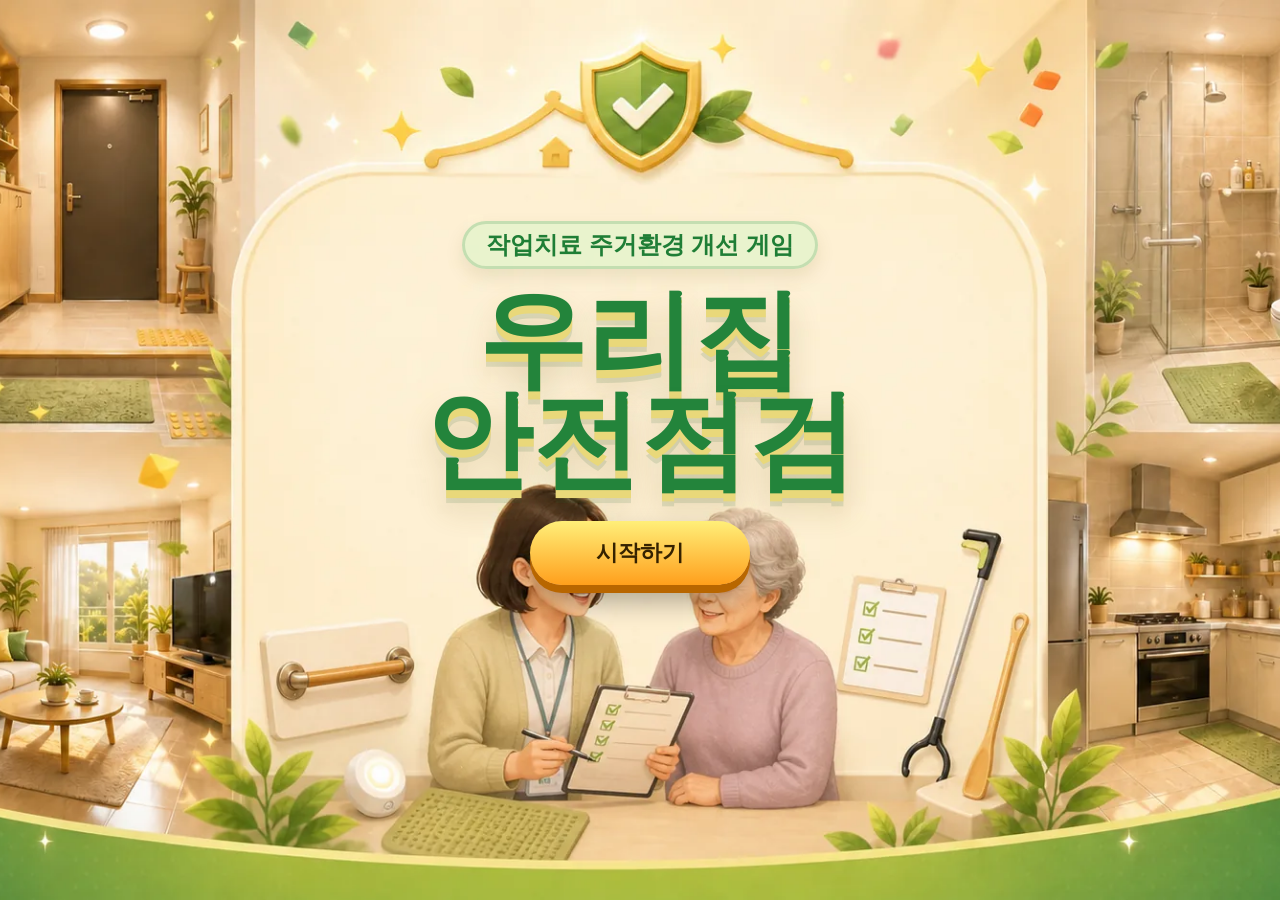
==== index.html @ ca72013c "Add files via upload" ====
<!DOCTYPE html>
<html lang="ko">
<head>
  <meta charset="UTF-8" />
  <meta name="viewport" content="width=device-width, initial-scale=1.0" />
  <meta name="description" content="집 안의 위험요소를 찾아보고 안전한 환경 개선 방법을 배우는 웹 게임입니다." />
  <meta name="theme-color" content="#172033" />
  <title>우리집 안전점검</title>
  <link rel="icon" href="data:image/svg+xml,%3Csvg xmlns='http://www.w3.org/2000/svg' viewBox='0 0 64 64'%3E%3Crect width='64' height='64' rx='12' fill='%232f8741'/%3E%3Cpath d='M18 34l9 9 19-22' fill='none' stroke='white' stroke-width='7' stroke-linecap='round' stroke-linejoin='round'/%3E%3C/svg%3E" />
  <link rel="preload" as="image" href="assets/images/main-start.webp" type="image/webp" />
  <link rel="stylesheet" href="style.css" />
</head>
<body>
  <div id="app"></div>
  <noscript>이 게임을 실행하려면 브라우저에서 JavaScript를 켜주세요.</noscript>
  <script src="app.js" defer></script>
</body>
</html>
---- style.css ----
:root {
  --bg: #111827;
  --panel: #ffffff;
  --text: #172033;
  --blue: #2f6bff;
  --yellow: #ffd84d;
  --orange: #ff9f1c;
  --green: #2ecc71;
  --red: #ff4d4d;
  --shadow: 0 18px 40px rgba(0, 0, 0, 0.28);
  --font-main: "SUIT", "Pretendard Variable", "Pretendard", "Noto Sans KR", "Apple SD Gothic Neo", sans-serif;
}

* {
  box-sizing: border-box;
}

html,
body {
  margin: 0;
  min-height: 100%;
  font-family: var(--font-main);
  background: radial-gradient(circle at top, #263a65 0%, #111827 54%, #070b12 100%);
  color: #fff;
  word-break: keep-all;
  text-rendering: optimizeLegibility;
}

button {
  border: none;
  cursor: pointer;
  font-family: inherit;
}

button:focus-visible {
  outline: 4px solid rgba(255, 216, 77, 0.95);
  outline-offset: 3px;
}

#app {
  min-height: 100vh;
}

.screen {
  min-height: 100vh;
  padding: 24px;
  display: flex;
  flex-direction: column;
  align-items: center;
  justify-content: center;
}

.back-btn {
  position: fixed;
  z-index: 30;
  top: 16px;
  left: 16px;
  display: inline-flex;
  align-items: center;
  gap: 4px;
  min-height: 42px;
  padding: 8px 14px;
  border-radius: 999px;
  background: rgba(255, 255, 255, 0.92);
  color: #172033;
  box-shadow: 0 10px 22px rgba(0, 0, 0, 0.18);
  font-size: 16px;
  font-weight: 1000;
}

.back-btn span {
  font-size: 26px;
  line-height: 0;
}

.main-screen {
  position: relative;
  overflow: hidden;
  text-align: center;
  background: url("assets/images/main-start.png") center/cover no-repeat;
  background-image: image-set(
    url("assets/images/main-start.webp") type("image/webp"),
    url("assets/images/main-start.png") type("image/png")
  );
}

.result-screen {
  background:
    linear-gradient(rgba(8, 12, 25, 0.22), rgba(8, 12, 25, 0.58)),
    image-set(
      url("assets/images/result-bg.webp") type("image/webp"),
      url("assets/images/result-bg.png") type("image/png")
    ),
    radial-gradient(circle at top, #263a65 0%, #111827 54%, #070b12 100%);
  background-position: center, center, center;
  background-size: cover, cover, cover;
  background-repeat: no-repeat, no-repeat, no-repeat;
}

.main-content {
  position: relative;
  z-index: 2;
  display: grid;
  justify-items: center;
  gap: 20px;
  width: min(660px, 58vw);
  margin-top: clamp(-136px, -10.5vh, -82px);
  padding: clamp(18px, 4vw, 34px);
}

.game-kicker {
  display: inline-grid;
  place-items: center;
  min-height: 48px;
  padding: 8px 24px;
  border-radius: 999px;
  background: rgba(230, 244, 204, 0.86);
  color: #1f7e36;
  font-size: clamp(18px, 1.9vw, 27px);
  font-weight: 1000;
  box-shadow:
    inset 0 0 0 3px rgba(31, 126, 54, 0.18),
    0 8px 18px rgba(99, 91, 24, 0.12);
}

.game-title {
  margin: 0 0 8px;
  font-size: clamp(70px, 8.4vw, 132px);
  line-height: 0.94;
  font-weight: 1000;
  letter-spacing: 0;
  color: #23843b;
  text-shadow:
    0 8px 0 #e9d87a,
    0 13px 0 rgba(28, 93, 41, 0.12),
    0 18px 30px rgba(111, 93, 19, 0.24);
}

.main-start-btn {
  min-width: 220px;
  margin-top: 2px;
}

.primary-btn,
.secondary-btn {
  padding: 17px 38px;
  border-radius: 999px;
  font-size: 22px;
  font-weight: 1000;
  transition: transform 0.12s ease, box-shadow 0.12s ease, filter 0.12s ease;
}

.primary-btn {
  background: linear-gradient(180deg, #ffef79 0%, var(--orange) 100%);
  color: #352200;
  box-shadow: 0 8px 0 #b86600, 0 16px 28px rgba(0, 0, 0, 0.32);
}

.secondary-btn {
  background: #eaf0ff;
  color: #1d3d8f;
  box-shadow: 0 6px 0 #a6b9ee, 0 10px 20px rgba(0, 0, 0, 0.18);
}

.primary-btn:active,
.secondary-btn:active {
  transform: translateY(4px);
  box-shadow: 0 4px 0 rgba(0,0,0,0.25), 0 8px 16px rgba(0,0,0,0.18);
}

.panel {
  width: min(860px, 100%);
  background: var(--panel);
  color: var(--text);
  border-radius: 30px;
  padding: clamp(20px, 4vw, 34px);
  box-shadow: var(--shadow);
}

.panel h2,
.after-card h2 {
  margin: 0 0 12px;
  font-size: clamp(28px, 5vw, 42px);
  letter-spacing: 0;
}

.panel p {
  margin: 8px 0;
  font-size: 18px;
  line-height: 1.6;
}

.flow {
  display: grid;
  gap: 14px;
  margin: 28px 0;
}

.ot-lens {
  display: grid;
  grid-template-columns: repeat(3, 1fr);
  gap: 12px;
  margin: 22px 0 10px;
}

.ot-lens-card {
  min-height: 116px;
  display: grid;
  align-content: start;
  gap: 8px;
  padding: 16px;
  border-radius: 18px;
  background: #e9fff0;
  color: #172033;
  box-shadow: inset 0 0 0 2px rgba(46, 204, 113, 0.14);
}

.ot-lens-card strong {
  color: #126a2b;
  font-size: 22px;
  font-weight: 1000;
}

.ot-lens-card span {
  color: #41506a;
  font-size: 15px;
  line-height: 1.45;
  font-weight: 850;
}

.flow-step {
  display: grid;
  grid-template-columns: 54px 1fr;
  align-items: center;
  gap: 14px;
  padding: 18px;
  border-radius: 22px;
  background: linear-gradient(135deg, #f0f5ff, #fff8da);
  color: #1d3d8f;
  font-size: 21px;
  font-weight: 900;
}

.flow-number {
  width: 48px;
  height: 48px;
  display: grid;
  place-items: center;
  border-radius: 16px;
  background: var(--blue);
  color: #fff;
  box-shadow: 0 5px 0 #173b9d;
}

.house-header {
  width: min(1120px, 100%);
  margin-bottom: 22px;
  text-align: center;
}

.house-header h2 {
  margin: 0 0 8px;
  font-size: clamp(28px, 5vw, 46px);
  letter-spacing: 0;
}

.house-header p {
  margin: 0;
  opacity: 0.84;
  font-size: 17px;
}

.card-grid {
  display: grid;
  grid-template-columns: repeat(3, 1fr);
  gap: 18px;
  width: min(1120px, 100%);
}

.house-card {
  min-width: 0;
  background: #ffffff;
  color: var(--text);
  border-radius: 24px;
  overflow: hidden;
  box-shadow: var(--shadow);
  border: 5px solid transparent;
  padding: 0;
  text-align: left;
  transition: transform 0.15s ease, border 0.15s ease;
}

.house-card:hover {
  transform: translateY(-4px);
}

.house-card.selected {
  border-color: var(--yellow);
}

.house-card img {
  width: 100%;
  aspect-ratio: 4 / 3;
  object-fit: cover;
  display: block;
  background: #eaf0ff;
}

.house-card-title {
  padding: 14px 14px 4px;
  font-size: 18px;
  font-weight: 1000;
  text-align: center;
}

.house-card-desc {
  padding: 0 14px 14px;
  color: #5b6475;
  font-size: 14px;
  text-align: center;
}

.house-actions {
  margin-top: 24px;
}

.stage-screen {
  padding: 18px;
  justify-content: flex-start;
}

.stage-header {
  width: min(1220px, 100%);
  display: flex;
  justify-content: space-between;
  align-items: center;
  gap: 12px;
  margin-bottom: 14px;
}

.stage-title {
  font-size: clamp(26px, 5vw, 38px);
  font-weight: 1000;
  letter-spacing: 0;
}

.stage-subtitle {
  margin-top: 4px;
  color: rgba(255, 255, 255, 0.76);
  font-size: 15px;
  font-weight: 800;
}

.stage-progress {
  padding: 9px 16px;
  border-radius: 999px;
  background: rgba(255, 255, 255, 0.13);
  font-weight: 900;
}

.stage-actions {
  display: inline-flex;
  align-items: center;
  gap: 10px;
  flex-wrap: wrap;
  justify-content: flex-end;
}

.quit-btn {
  min-height: 40px;
  padding: 9px 14px;
  border-radius: 999px;
  background: rgba(255, 255, 255, 0.92);
  color: #9c1c1c;
  font-size: 15px;
  font-weight: 1000;
  box-shadow: 0 8px 18px rgba(0, 0, 0, 0.16);
}

.quit-btn:active {
  transform: translateY(2px);
}

.mission-card {
  width: min(1220px, 100%);
  display: grid;
  grid-template-columns: auto 1fr;
  gap: 12px;
  align-items: center;
  margin-bottom: 14px;
  padding: 14px 16px;
  border-radius: 20px;
  background: rgba(255, 248, 218, 0.96);
  color: #3a2a00;
  box-shadow: 0 12px 28px rgba(0, 0, 0, 0.18);
}

.mission-badge {
  min-width: 96px;
  display: grid;
  place-items: center;
  padding: 10px 12px;
  border-radius: 16px;
  background: #23843b;
  color: #fff;
  font-size: 17px;
  font-weight: 1000;
}

.mission-card strong,
.mission-card span {
  display: block;
}

.mission-card strong {
  margin-bottom: 3px;
  font-size: 20px;
  font-weight: 1000;
}

.mission-card span {
  color: #5b4200;
  font-size: 16px;
  line-height: 1.4;
  font-weight: 850;
}

.stage-layout {
  width: min(1220px, 100%);
  display: grid;
  grid-template-columns: minmax(0, 1fr) 320px;
  gap: 18px;
  align-items: start;
}

.image-area {
  position: relative;
  overflow: hidden;
  border-radius: 28px;
  background: #05070d;
  box-shadow: var(--shadow);
}

.stage-image {
  width: 100%;
  display: block;
  user-select: none;
  -webkit-user-drag: none;
}

.hint-card {
  position: absolute;
  top: 14px;
  right: 14px;
  width: min(245px, calc(100% - 28px));
  background: rgba(255, 247, 200, 0.96);
  color: #3a2a00;
  border: 4px solid rgba(255, 216, 77, 0.96);
  border-radius: 20px;
  padding: 14px;
  font-size: 15px;
  line-height: 1.42;
  font-weight: 900;
  box-shadow: 0 10px 22px rgba(0, 0, 0, 0.25);
}

.hint-title {
  display: block;
  margin-bottom: 4px;
  font-size: 18px;
}

.feedback-mark {
  position: absolute;
  z-index: 10;
  font-size: clamp(30px, 5.5vw, 52px);
  font-weight: 1000;
  pointer-events: none;
  transform: translate(-50%, -50%);
  animation: pop 0.75s ease forwards;
  filter: drop-shadow(0 8px 12px rgba(0,0,0,0.35));
}

.feedback-correct {
  color: #55ff78;
}

.feedback-wrong {
  color: #ff4d4d;
}

@keyframes pop {
  0% { transform: translate(-50%, -50%) scale(0.3) rotate(-12deg); opacity: 0; }
  45% { transform: translate(-50%, -50%) scale(1.22) rotate(4deg); opacity: 1; }
  100% { transform: translate(-50%, -50%) scale(1) rotate(0deg); opacity: 0; }
}

.answer-ring {
  position: absolute;
  z-index: 5;
  border: 3px solid #5cff7d;
  border-radius: 999px;
  transform: translate(-50%, -50%);
  pointer-events: none;
  box-shadow: 0 0 0 3px rgba(92, 255, 125, 0.2), 0 0 16px rgba(92, 255, 125, 0.76);
  animation: ringPulse 1.25s ease infinite;
}

@keyframes ringPulse {
  0%, 100% { opacity: 0.85; }
  50% { opacity: 1; transform: translate(-50%, -50%) scale(1.05); }
}

.side-panel {
  background: var(--panel);
  color: var(--text);
  border-radius: 28px;
  padding: 18px;
  box-shadow: var(--shadow);
}

.checklist-title {
  font-size: 22px;
  font-weight: 1000;
  margin-bottom: 14px;
  letter-spacing: 0;
}

.score-row {
  display: flex;
  justify-content: space-between;
  gap: 8px;
  margin: -4px 0 12px;
  color: #41506a;
  font-size: 14px;
  font-weight: 900;
}

.check-item {
  display: grid;
  grid-template-columns: 30px 1fr;
  align-items: start;
  gap: 8px;
  padding: 14px;
  border-radius: 18px;
  background: #edf2ff;
  margin-bottom: 10px;
  font-weight: 850;
  line-height: 1.35;
}

.check-item.done {
  background: #e6ffe9;
  color: #14752b;
}

.message-box {
  min-height: 54px;
  margin-top: 16px;
  padding: 14px;
  border-radius: 18px;
  background: #fff8da;
  color: #664600;
  font-weight: 1000;
  line-height: 1.4;
}

.message-box strong {
  color: #126a2b;
}

.stage-forward-btn {
  width: 100%;
  margin-top: 10px;
  padding: 14px 18px;
  font-size: 19px;
}

.after-card {
  width: min(920px, 100%);
  background: var(--panel);
  color: var(--text);
  border-radius: 30px;
  padding: clamp(18px, 4vw, 28px);
  box-shadow: var(--shadow);
}

.after-top-actions {
  display: flex;
  justify-content: flex-end;
  margin-bottom: 10px;
}

.after-card img {
  width: 100%;
  border-radius: 24px;
  display: block;
  background: #eaf0ff;
}

.after-list {
  margin: 18px 0;
  display: grid;
  gap: 10px;
}

.after-item {
  padding: 14px;
  border-radius: 17px;
  background: #e9fff0;
  color: #126a2b;
  font-weight: 900;
}

.ot-point {
  display: grid;
  gap: 8px;
  margin: 18px 0;
  padding: 18px;
  border-radius: 20px;
  background: #fff8da;
  color: #3a2a00;
  box-shadow: inset 0 0 0 2px rgba(255, 216, 77, 0.42);
}

.ot-point strong {
  color: #126a2b;
  font-size: 21px;
  font-weight: 1000;
}

.ot-point span {
  font-size: 17px;
  line-height: 1.55;
  font-weight: 850;
}

.result-badges {
  display: grid;
  grid-template-columns: repeat(3, 1fr);
  gap: 12px;
  margin: 22px 0;
}

.result-panel {
  width: min(1040px, 100%);
}

.result-ribbon {
  width: fit-content;
  margin: 0 0 12px;
  padding: 9px 16px;
  border-radius: 999px;
  background: #23843b;
  color: #fff;
  font-size: 17px;
  font-weight: 1000;
  box-shadow: 0 7px 0 #146127, 0 14px 24px rgba(0, 0, 0, 0.18);
}

.result-score-board {
  display: grid;
  grid-template-columns: repeat(3, 1fr);
  gap: 14px;
  margin: 24px 0;
}

.score-card {
  position: relative;
  overflow: hidden;
  min-height: 142px;
  display: grid;
  place-items: center;
  align-content: center;
  gap: 6px;
  padding: 18px;
  border-radius: 24px;
  background: linear-gradient(180deg, #fffdf0 0%, #fff1ba 100%);
  color: #3a2a00;
  text-align: center;
  box-shadow: inset 0 0 0 3px rgba(255, 216, 77, 0.45), 0 9px 0 #d59c25, 0 18px 30px rgba(0, 0, 0, 0.16);
}

.score-card::after {
  content: "";
  position: absolute;
  width: 110px;
  height: 110px;
  right: -34px;
  top: -44px;
  border-radius: 50%;
  background: rgba(255, 255, 255, 0.42);
}

.score-icon {
  width: 42px;
  height: 42px;
  display: grid;
  place-items: center;
  border-radius: 16px;
  background: #23843b;
  color: #fff;
  font-size: 24px;
  font-weight: 1000;
}

.score-card strong {
  color: #1f7e36;
  font-size: clamp(36px, 5vw, 52px);
  line-height: 0.95;
  font-weight: 1000;
}

.score-card small {
  color: #6f5207;
  font-size: 16px;
  font-weight: 1000;
}

.result-badge {
  padding: 16px;
  border-radius: 18px;
  background: linear-gradient(135deg, #f0f5ff, #e9fff0);
  text-align: center;
  font-weight: 1000;
  color: #1d3d8f;
}

.ot-summary {
  display: grid;
  grid-template-columns: repeat(3, 1fr);
  gap: 12px;
  margin: 20px 0 24px;
}

.ot-summary div {
  display: grid;
  gap: 8px;
  min-height: 132px;
  padding: 18px;
  border-radius: 18px;
  background: #e9fff0;
  box-shadow: inset 0 0 0 2px rgba(46, 204, 113, 0.14);
}

.ot-summary strong {
  color: #126a2b;
  font-size: 20px;
  font-weight: 1000;
}

.ot-summary span {
  color: #41506a;
  font-size: 15px;
  line-height: 1.45;
  font-weight: 850;
}

.report-card {
  display: grid;
  grid-template-columns: 1fr 1fr;
  gap: 12px;
  margin: 0 0 24px;
}

.report-card div {
  display: grid;
  gap: 8px;
  padding: 18px;
  border-radius: 18px;
  background: #fff8da;
  color: #3a2a00;
  box-shadow: inset 0 0 0 2px rgba(255, 216, 77, 0.42);
}

.report-card strong {
  color: #1d3d8f;
  font-size: 20px;
  font-weight: 1000;
}

.report-card span {
  font-size: 16px;
  line-height: 1.5;
  font-weight: 850;
}

.home-risk-check {
  margin: 24px 0;
  padding: 20px;
  border-radius: 22px;
  background: #f8fbff;
  box-shadow: inset 0 0 0 2px rgba(47, 107, 255, 0.1);
}

.home-risk-head {
  display: grid;
  grid-template-columns: 1fr 112px;
  gap: 14px;
  align-items: center;
  margin-bottom: 16px;
}

.home-risk-head h3 {
  margin: 0 0 6px;
  font-size: clamp(24px, 4vw, 32px);
  letter-spacing: 0;
}

.home-risk-head p {
  margin: 0;
  color: #4d5a70;
  font-size: 16px;
  font-weight: 800;
}

.home-risk-score {
  display: grid;
  place-items: center;
  min-height: 86px;
  border-radius: 20px;
  background: #e9fff0;
  color: #126a2b;
  text-align: center;
  font-size: 28px;
  font-weight: 1000;
  line-height: 1.05;
}

.home-risk-score span {
  font-size: 17px;
}

.home-risk-list {
  display: grid;
  grid-template-columns: repeat(2, 1fr);
  gap: 10px;
  max-height: 360px;
  overflow: auto;
  padding-right: 4px;
}

.home-risk-item {
  display: grid;
  grid-template-columns: 24px 1fr;
  gap: 10px;
  align-items: start;
  min-height: 52px;
  padding: 12px;
  border-radius: 16px;
  background: #ffffff;
  color: #243047;
  font-size: 15px;
  font-weight: 850;
  line-height: 1.35;
  box-shadow: inset 0 0 0 2px rgba(219, 229, 255, 0.9);
}

.home-risk-item input {
  width: 20px;
  height: 20px;
  margin-top: 1px;
  accent-color: var(--orange);
}

.home-risk-item strong {
  color: #1d3d8f;
  margin-right: 4px;
}

.home-risk-result {
  margin-top: 16px;
  padding: 16px;
  border-radius: 18px;
  color: #172033;
  font-size: 17px;
  font-weight: 900;
  line-height: 1.5;
}

.home-risk-result.safe {
  background: #e9fff0;
  color: #126a2b;
}

.home-risk-result.caution {
  background: #fff8da;
  color: #664600;
}

.home-risk-result.danger {
  background: #ffe8e8;
  color: #9c1c1c;
}

.result-actions {
  display: grid;
  grid-template-columns: repeat(3, 1fr);
  gap: 12px;
  margin: 18px 0 22px;
}

.result-link {
  display: grid;
  min-height: 56px;
  place-items: center;
  padding: 12px;
  border-radius: 18px;
  background: #fff8da;
  color: #4f3600;
  text-align: center;
  text-decoration: none;
  font-size: 17px;
  font-weight: 1000;
  box-shadow: inset 0 0 0 2px rgba(255, 216, 77, 0.45);
}

.result-link small {
  display: block;
  margin-top: 4px;
  color: #6f5207;
  font-size: 13px;
  line-height: 1.25;
}

.instagram-link {
  grid-template-columns: 76px 1fr;
  place-items: stretch;
  gap: 12px;
  min-height: 94px;
  padding: 10px;
  text-align: left;
}

.instagram-link img {
  width: 76px;
  height: 74px;
  border-radius: 14px;
  object-fit: cover;
  background: #f0f5ff;
}

.instagram-link span {
  display: grid;
  align-content: center;
}

.ready-box {
  display: grid;
  gap: 10px;
  margin: 24px 0;
  padding: 20px;
  border-radius: 20px;
  background: #f0f5ff;
}

.ready-box strong {
  color: #1d3d8f;
  font-size: 22px;
}

.ready-box span {
  padding: 12px 14px;
  border-radius: 14px;
  background: #fff;
  color: #243047;
  font-size: 17px;
  font-weight: 900;
}

.ready-home-btn {
  display: inline-grid;
  text-decoration: none;
}

.info-page {
  min-height: 100vh;
  padding: 74px 20px 32px;
  display: grid;
  place-items: start center;
  background: radial-gradient(circle at top, #263a65 0%, #111827 54%, #070b12 100%);
}

.info-panel {
  width: min(960px, 100%);
  background: var(--panel);
  color: var(--text);
  border-radius: 28px;
  padding: clamp(22px, 4vw, 38px);
  box-shadow: var(--shadow);
}

.info-kicker {
  width: fit-content;
  margin: 0 0 10px;
  padding: 8px 14px;
  border-radius: 999px;
  background: #e9fff0;
  color: #126a2b;
  font-size: 15px;
  font-weight: 1000;
}

.info-panel h1 {
  margin: 0;
  font-size: clamp(30px, 5vw, 48px);
  line-height: 1.15;
  letter-spacing: 0;
}

.info-lead {
  margin: 14px 0 24px;
  color: #4d5a70;
  font-size: 18px;
  line-height: 1.65;
  font-weight: 750;
}

.survey-form {
  display: grid;
  gap: 18px;
}

.survey-form fieldset {
  display: grid;
  gap: 12px;
  margin: 0;
  padding: 18px;
  border: 0;
  border-radius: 20px;
  background: #f0f5ff;
}

.survey-form legend,
.textarea-label,
.home-check h2 {
  margin-bottom: 8px;
  color: #172033;
  font-size: 20px;
  font-weight: 1000;
}

.survey-form label {
  display: flex;
  align-items: center;
  gap: 10px;
  min-height: 34px;
  color: #243047;
  font-size: 17px;
  font-weight: 850;
}

.survey-form input {
  width: 20px;
  height: 20px;
  accent-color: var(--blue);
}

.survey-form textarea {
  width: 100%;
  resize: vertical;
  border: 3px solid #dbe5ff;
  border-radius: 18px;
  padding: 14px;
  color: #172033;
  font: inherit;
  line-height: 1.5;
}

.form-actions {
  display: flex;
  gap: 12px;
  flex-wrap: wrap;
}

.save-message {
  margin: 18px 0 0;
  color: #126a2b;
  font-size: 17px;
  font-weight: 1000;
  white-space: pre-wrap;
}

.resource-grid {
  display: grid;
  grid-template-columns: repeat(2, 1fr);
  gap: 14px;
}

.resource-card {
  min-height: 160px;
  display: grid;
  align-content: start;
  gap: 10px;
  padding: 20px;
  border-radius: 20px;
  background: #f0f5ff;
  color: #172033;
  text-decoration: none;
  box-shadow: inset 0 0 0 2px rgba(47, 107, 255, 0.12);
}

.resource-card strong {
  color: #1d3d8f;
  font-size: 21px;
  font-weight: 1000;
}

.resource-card span {
  color: #4d5a70;
  font-size: 16px;
  line-height: 1.55;
  font-weight: 800;
}

.home-check {
  margin-top: 24px;
  padding: 20px;
  border-radius: 20px;
  background: #fff8da;
}

.home-check h2 {
  margin: 0 0 12px;
}

.home-check ul {
  margin: 0;
  padding-left: 22px;
  color: #3a2a00;
  font-size: 17px;
  line-height: 1.65;
  font-weight: 850;
}

@media (max-width: 920px) {
  .card-grid {
    grid-template-columns: repeat(2, 1fr);
  }

  .ot-lens,
  .ot-summary {
    grid-template-columns: 1fr;
  }

  .stage-layout {
    grid-template-columns: 1fr;
  }

  .mission-card,
  .report-card {
    grid-template-columns: 1fr;
  }

  .side-panel {
    order: 2;
  }

  .hint-card {
    font-size: 13px;
    width: 190px;
  }

  .main-screen {
    background-position: center;
  }

  .main-content {
    width: min(78vw, 560px);
    margin-top: clamp(-118px, -9.5vh, -68px);
  }
}

@media (max-width: 520px) {
  .screen {
    padding: 62px 14px 16px;
  }

  .card-grid,
  .result-badges,
  .result-actions,
  .resource-grid {
    grid-template-columns: 1fr;
  }

  .primary-btn,
  .secondary-btn {
    width: 100%;
    min-height: 54px;
    padding: 14px 22px;
    font-size: 18px;
  }

  .main-screen {
    background-size: auto 100%;
  }

  .main-content {
    width: min(86vw, 360px);
    padding: 18px 10px;
    margin-top: -88px;
  }

  .game-kicker {
    min-height: 38px;
    padding: 7px 14px;
    font-size: 14px;
  }

  .game-title {
    font-size: clamp(44px, 14vw, 62px);
    text-shadow:
      0 5px 0 #e9d87a,
      0 9px 0 rgba(28, 93, 41, 0.1),
      0 12px 22px rgba(111, 93, 19, 0.2);
  }

  .stage-header {
    flex-direction: column;
    align-items: flex-start;
  }

  .stage-actions {
    width: 100%;
    display: grid;
    grid-template-columns: 1fr 1fr;
  }

  .stage-progress {
    align-self: stretch;
    text-align: center;
  }

  .stage-screen {
    padding: 62px 12px 16px;
  }

  .mission-card {
    padding: 12px;
    gap: 10px;
  }

  .mission-badge {
    min-width: auto;
    width: 100%;
  }

  .mission-card strong {
    font-size: 18px;
  }

  .mission-card span {
    font-size: 14px;
  }

  .image-area {
    border-radius: 18px;
  }

  .side-panel,
  .after-card,
  .panel {
    border-radius: 22px;
  }

  .side-panel {
    padding: 14px;
  }

  .check-item {
    padding: 12px;
    font-size: 15px;
  }

  .message-box {
    font-size: 15px;
  }

  .back-btn {
    top: 12px;
    left: 12px;
    min-height: 38px;
    padding: 7px 12px;
    font-size: 14px;
  }

  .info-page {
    padding: 64px 14px 18px;
  }

  .form-actions {
    display: grid;
  }

  .resource-card {
    min-height: auto;
  }

  .result-panel {
    padding: 18px 14px;
  }

  .result-ribbon {
    font-size: 15px;
    box-shadow: 0 5px 0 #146127, 0 10px 18px rgba(0, 0, 0, 0.16);
  }

  .result-panel h2 {
    font-size: clamp(27px, 8vw, 36px);
  }

  .result-panel p {
    font-size: 16px;
    line-height: 1.5;
  }

  .ot-summary,
  .report-card,
  .home-risk-check,
  .result-score-board {
    margin-top: 16px;
    margin-bottom: 16px;
  }

  .ot-summary div,
  .report-card div,
  .home-risk-check {
    padding: 14px;
  }

  .home-risk-head {
    grid-template-columns: 1fr;
  }

  .home-risk-score {
    min-height: 72px;
  }

  .home-risk-list {
    grid-template-columns: 1fr;
    max-height: 420px;
  }

  .result-score-board {
    grid-template-columns: 1fr;
  }

  .score-card {
    min-height: 104px;
    border-radius: 20px;
    box-shadow: inset 0 0 0 3px rgba(255, 216, 77, 0.45), 0 6px 0 #d59c25, 0 12px 22px rgba(0, 0, 0, 0.14);
  }

  .score-card strong {
    font-size: 38px;
  }

  .instagram-link {
    grid-template-columns: 70px 1fr;
  }

  .instagram-link img {
    width: 70px;
    height: 70px;
  }
}
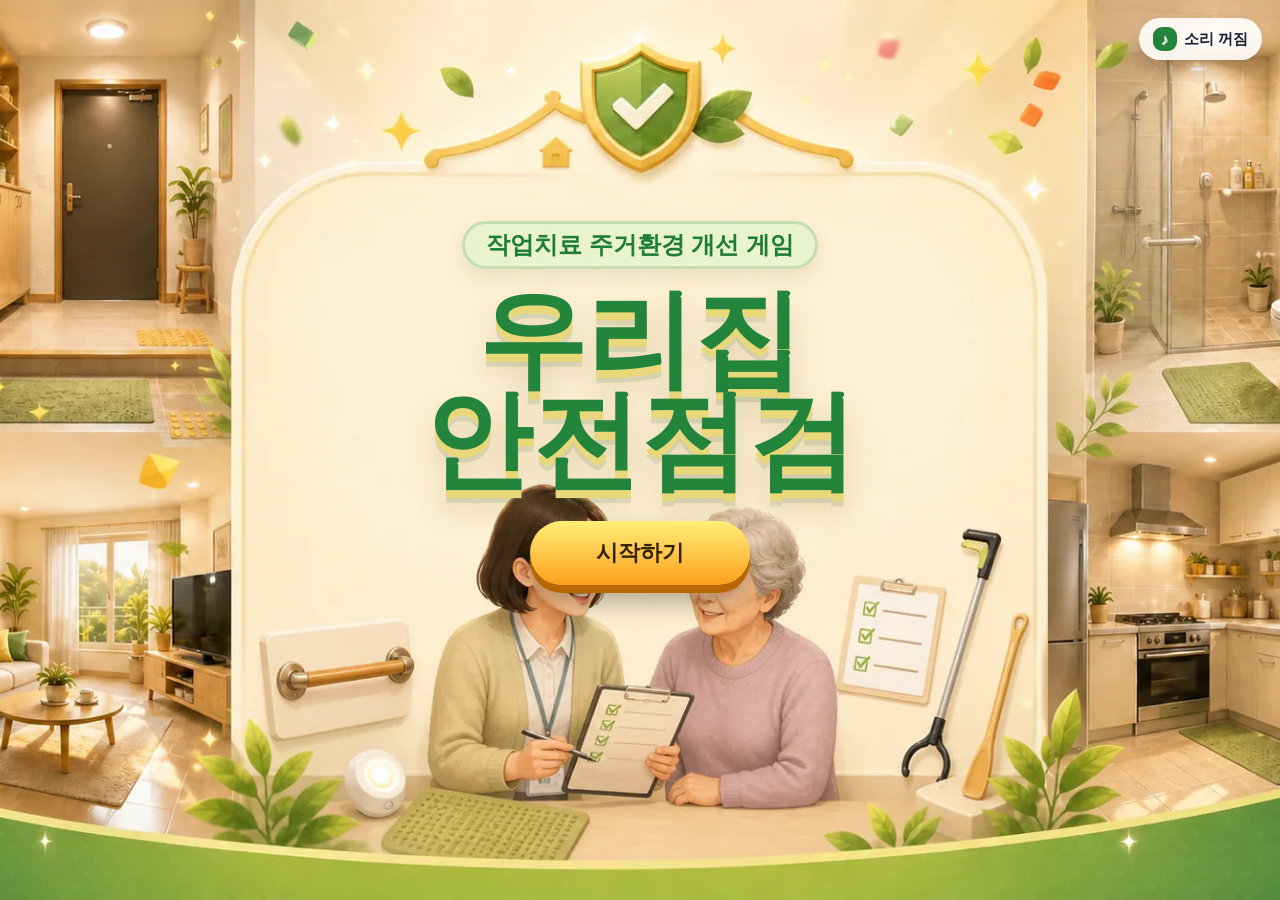
==== commit 83297da2: "Add files via upload" ====
--- a/index.html
+++ b/index.html
@@ -2,12 +2,16 @@
 <html lang="ko">
 <head>
   <meta charset="UTF-8" />
-  <meta name="viewport" content="width=device-width, initial-scale=1.0" />
+  <meta name="viewport" content="width=device-width, initial-scale=1.0, viewport-fit=cover" />
+  <meta name="mobile-web-app-capable" content="yes" />
+  <meta name="apple-mobile-web-app-capable" content="yes" />
+  <meta name="apple-mobile-web-app-status-bar-style" content="black-translucent" />
   <meta name="description" content="집 안의 위험요소를 찾아보고 안전한 환경 개선 방법을 배우는 웹 게임입니다." />
   <meta name="theme-color" content="#172033" />
   <title>우리집 안전점검</title>
   <link rel="icon" href="data:image/svg+xml,%3Csvg xmlns='http://www.w3.org/2000/svg' viewBox='0 0 64 64'%3E%3Crect width='64' height='64' rx='12' fill='%232f8741'/%3E%3Cpath d='M18 34l9 9 19-22' fill='none' stroke='white' stroke-width='7' stroke-linecap='round' stroke-linejoin='round'/%3E%3C/svg%3E" />
-  <link rel="preload" as="image" href="assets/images/main-start.webp" type="image/webp" />
+  <link rel="preload" as="image" href="assets/images/main-start-mobile.webp" type="image/webp" media="(max-width: 560px)" />
+  <link rel="preload" as="image" href="assets/images/main-start.webp" type="image/webp" media="(min-width: 561px)" />
   <link rel="stylesheet" href="style.css" />
 </head>
 <body>
--- a/style.css
+++ b/style.css
@@ -24,6 +24,22 @@
   color: #fff;
   word-break: keep-all;
   text-rendering: optimizeLegibility;
+}
+
+#app {
+  -webkit-tap-highlight-color: transparent;
+  -webkit-touch-callout: none;
+  -webkit-user-select: none;
+  user-select: none;
+}
+
+#app input,
+#app textarea,
+#app select,
+#app [contenteditable="true"] {
+  -webkit-touch-callout: default;
+  -webkit-user-select: text;
+  user-select: text;
 }
 
 button {
@@ -77,20 +93,44 @@
   position: relative;
   overflow: hidden;
   text-align: center;
-  background: url("assets/images/main-start.png") center/cover no-repeat;
-  background-image: image-set(
-    url("assets/images/main-start.webp") type("image/webp"),
-    url("assets/images/main-start.png") type("image/png")
-  );
+  background: url("assets/images/main-start.webp") center/cover no-repeat;
+}
+
+.sound-toggle {
+  position: absolute;
+  z-index: 5;
+  top: 18px;
+  right: 18px;
+  display: inline-flex;
+  align-items: center;
+  gap: 7px;
+  min-height: 42px;
+  padding: 8px 14px;
+  border-radius: 999px;
+  background: rgba(255, 255, 255, 0.88);
+  color: #172033;
+  font-size: 15px;
+  font-weight: 1000;
+  box-shadow: 0 10px 22px rgba(0, 0, 0, 0.18);
+  backdrop-filter: blur(8px);
+}
+
+.sound-toggle span {
+  width: 24px;
+  height: 24px;
+  display: grid;
+  place-items: center;
+  border-radius: 9px;
+  background: #23843b;
+  color: #fff;
+  font-size: 15px;
+  line-height: 1;
 }
 
 .result-screen {
   background:
     linear-gradient(rgba(8, 12, 25, 0.22), rgba(8, 12, 25, 0.58)),
-    image-set(
-      url("assets/images/result-bg.webp") type("image/webp"),
-      url("assets/images/result-bg.png") type("image/png")
-    ),
+    url("assets/images/result-bg.webp"),
     radial-gradient(circle at top, #263a65 0%, #111827 54%, #070b12 100%);
   background-position: center, center, center;
   background-size: cover, cover, cover;
@@ -318,6 +358,48 @@
   color: #5b6475;
   font-size: 14px;
   text-align: center;
+}
+
+.category-grid {
+  width: min(900px, 100%);
+  display: grid;
+  grid-template-columns: repeat(2, minmax(0, 1fr));
+  gap: 18px;
+}
+
+.category-card {
+  min-width: 0;
+  display: grid;
+  gap: 10px;
+  padding: 14px;
+  border: 0;
+  border-radius: 24px;
+  background: #fff;
+  color: var(--text);
+  box-shadow: var(--shadow);
+  text-align: center;
+  cursor: pointer;
+}
+
+.category-card img {
+  width: 100%;
+  aspect-ratio: 4 / 3;
+  display: block;
+  border-radius: 16px;
+  object-fit: cover;
+  background: #eaf0ff;
+}
+
+.category-card span {
+  font-size: 24px;
+  font-weight: 1000;
+}
+
+.category-card small {
+  color: #5b6475;
+  font-size: 15px;
+  font-weight: 800;
+  line-height: 1.35;
 }
 
 .house-actions {
@@ -498,11 +580,11 @@
 .answer-ring {
   position: absolute;
   z-index: 5;
-  border: 3px solid #5cff7d;
+  border: 2px solid #5cff7d;
   border-radius: 999px;
   transform: translate(-50%, -50%);
   pointer-events: none;
-  box-shadow: 0 0 0 3px rgba(92, 255, 125, 0.2), 0 0 16px rgba(92, 255, 125, 0.76);
+  box-shadow: 0 0 0 2px rgba(92, 255, 125, 0.18), 0 0 10px rgba(92, 255, 125, 0.62);
   animation: ringPulse 1.25s ease infinite;
 }
 
@@ -580,44 +662,103 @@
   width: min(920px, 100%);
   background: var(--panel);
   color: var(--text);
-  border-radius: 30px;
-  padding: clamp(18px, 4vw, 28px);
+  border-radius: 24px;
+  padding: clamp(16px, 3vw, 24px);
   box-shadow: var(--shadow);
 }
 
 .after-top-actions {
   display: flex;
-  justify-content: flex-end;
+  justify-content: space-between;
+  align-items: center;
+  gap: 10px;
   margin-bottom: 10px;
 }
 
-.after-card img {
+.after-progress {
+  display: inline-grid;
+  place-items: center;
+  min-height: 38px;
+  padding: 8px 14px;
+  border-radius: 999px;
+  background: #e9fff0;
+  color: #126a2b;
+  font-size: 15px;
+  font-weight: 1000;
+}
+
+.after-heading {
+  display: grid;
+  gap: 3px;
+  margin-bottom: 12px;
+}
+
+.after-heading span {
+  color: #23843b;
+  font-size: 16px;
+  font-weight: 1000;
+}
+
+.after-heading h2 {
+  margin: 0;
+  font-size: clamp(32px, 5vw, 46px);
+  line-height: 1.05;
+}
+
+.after-image {
   width: 100%;
-  border-radius: 24px;
+  border-radius: 18px;
   display: block;
   background: #eaf0ff;
 }
 
+.after-section-title {
+  margin: 16px 0 10px;
+  color: #172033;
+  font-size: 22px;
+  line-height: 1.15;
+}
+
 .after-list {
-  margin: 18px 0;
-  display: grid;
-  gap: 10px;
+  margin: 0;
+  display: grid;
+  grid-template-columns: repeat(3, minmax(0, 1fr));
+  gap: 8px;
 }
 
 .after-item {
-  padding: 14px;
-  border-radius: 17px;
+  display: grid;
+  grid-template-columns: 28px 1fr;
+  gap: 8px;
+  align-items: start;
+  min-height: 116px;
+  padding: 12px;
+  border-radius: 14px;
   background: #e9fff0;
   color: #126a2b;
+  font-size: 14px;
+  line-height: 1.35;
   font-weight: 900;
 }
 
+.after-check {
+  width: 26px;
+  height: 26px;
+  display: grid;
+  place-items: center;
+  border-radius: 9px;
+  background: #23843b;
+  color: #fff;
+  font-size: 17px;
+  line-height: 1;
+}
+
 .ot-point {
   display: grid;
   gap: 8px;
-  margin: 18px 0;
-  padding: 18px;
-  border-radius: 20px;
+  margin: 14px 0 16px;
+  padding: 14px 16px;
+  border-radius: 16px;
   background: #fff8da;
   color: #3a2a00;
   box-shadow: inset 0 0 0 2px rgba(255, 216, 77, 0.42);
@@ -625,13 +766,13 @@
 
 .ot-point strong {
   color: #126a2b;
-  font-size: 21px;
+  font-size: 18px;
   font-weight: 1000;
 }
 
 .ot-point span {
-  font-size: 17px;
-  line-height: 1.55;
+  font-size: 15px;
+  line-height: 1.5;
   font-weight: 850;
 }
 
@@ -895,7 +1036,7 @@
 
 .result-actions {
   display: grid;
-  grid-template-columns: repeat(3, 1fr);
+  grid-template-columns: repeat(4, 1fr);
   gap: 12px;
   margin: 18px 0 22px;
 }
@@ -915,6 +1056,12 @@
   box-shadow: inset 0 0 0 2px rgba(255, 216, 77, 0.45);
 }
 
+.result-checklist-btn {
+  background: #e9fff0;
+  color: #126a2b;
+  box-shadow: inset 0 0 0 2px rgba(46, 204, 113, 0.28);
+}
+
 .result-link small {
   display: block;
   margin-top: 4px;
@@ -943,6 +1090,13 @@
 .instagram-link span {
   display: grid;
   align-content: center;
+}
+
+.checklist-actions {
+  display: grid;
+  grid-template-columns: 1fr 1fr;
+  gap: 12px;
+  margin-top: 18px;
 }
 
 .ready-box {
@@ -1192,69 +1346,137 @@
   }
 
   .main-screen {
-    background-size: auto 100%;
+    justify-content: flex-start;
+    height: 100svh;
+    min-height: 100svh;
+    max-height: 100svh;
+    padding: 0 12px;
+    background-color: #fff2c7;
+    background-position: center top 8px;
+    background-size: min(100vw, 430px) auto;
+  }
+
+  .main-screen::after {
+    content: "";
+    position: absolute;
+    inset: 0;
+    background:
+      linear-gradient(180deg, rgba(255, 246, 206, 0) 0%, rgba(255, 246, 206, 0) 46%, rgba(255, 242, 199, 0.86) 64%, rgba(255, 242, 199, 1) 100%),
+      radial-gradient(circle at 50% 66%, rgba(255, 248, 218, 0.82) 0%, rgba(255, 248, 218, 0.66) 30%, rgba(255, 242, 199, 0) 66%);
+    pointer-events: none;
   }
 
   .main-content {
-    width: min(86vw, 360px);
-    padding: 18px 10px;
-    margin-top: -88px;
+    width: min(88vw, 340px);
+    gap: 8px;
+    margin-top: clamp(42px, 8svh, 78px);
+    padding: 0;
   }
 
   .game-kicker {
-    min-height: 38px;
-    padding: 7px 14px;
-    font-size: 14px;
+    min-height: 28px;
+    padding: 5px 10px;
+    font-size: 12px;
+    background: rgba(230, 244, 204, 0.92);
   }
 
   .game-title {
-    font-size: clamp(44px, 14vw, 62px);
+    margin: 0;
+    font-size: clamp(34px, 10.8vw, 48px);
+    line-height: 0.94;
     text-shadow:
-      0 5px 0 #e9d87a,
-      0 9px 0 rgba(28, 93, 41, 0.1),
-      0 12px 22px rgba(111, 93, 19, 0.2);
+      0 4px 0 #e9d87a,
+      0 8px 0 rgba(28, 93, 41, 0.1),
+      0 10px 18px rgba(111, 93, 19, 0.18);
+  }
+
+  .main-start-btn {
+    min-width: 0;
+    width: min(68vw, 260px);
+    min-height: 46px;
+    margin-top: clamp(270px, 45svh, 360px);
+    padding: 12px 20px;
+    font-size: 17px;
   }
 
   .stage-header {
-    flex-direction: column;
-    align-items: flex-start;
+    display: grid;
+    grid-template-columns: 1fr;
+    gap: 6px;
+    margin-bottom: 6px;
   }
 
   .stage-actions {
     width: 100%;
     display: grid;
     grid-template-columns: 1fr 1fr;
+    gap: 6px;
   }
 
   .stage-progress {
     align-self: stretch;
     text-align: center;
+    padding: 8px 10px;
+    font-size: 13px;
+  }
+
+  .stage-title {
+    font-size: 25px;
+    line-height: 1.05;
+  }
+
+  .stage-subtitle {
+    display: none;
+  }
+
+  .quit-btn {
+    min-height: 34px;
+    padding: 7px 10px;
+    font-size: 13px;
   }
 
   .stage-screen {
-    padding: 62px 12px 16px;
+    min-height: 100svh;
+    padding: 52px 8px 8px;
   }
 
   .mission-card {
-    padding: 12px;
-    gap: 10px;
+    grid-template-columns: auto 1fr;
+    margin-bottom: 8px;
+    padding: 8px 10px;
+    gap: 8px;
+    border-radius: 14px;
   }
 
   .mission-badge {
     min-width: auto;
-    width: 100%;
+    width: auto;
+    padding: 7px 9px;
+    border-radius: 12px;
+    font-size: 13px;
   }
 
   .mission-card strong {
-    font-size: 18px;
+    margin-bottom: 0;
+    font-size: 15px;
   }
 
   .mission-card span {
-    font-size: 14px;
+    display: none;
+  }
+
+  .stage-layout {
+    gap: 8px;
+  }
+
+  .stage-image {
+    max-height: 40svh;
+    object-fit: contain;
+    background: #05070d;
   }
 
   .image-area {
-    border-radius: 18px;
+    border-radius: 14px;
   }
 
   .side-panel,
@@ -1263,17 +1485,125 @@
     border-radius: 22px;
   }
 
+  .after-screen {
+    padding: 52px 10px 10px;
+  }
+
+  .after-card {
+    padding: 12px;
+  }
+
+  .after-top-actions {
+    margin-bottom: 6px;
+  }
+
+  .after-progress {
+    min-height: 32px;
+    padding: 7px 10px;
+    font-size: 12px;
+  }
+
+  .after-heading {
+    margin-bottom: 8px;
+  }
+
+  .after-heading span {
+    font-size: 13px;
+  }
+
+  .after-heading h2 {
+    font-size: 28px;
+  }
+
+  .after-image {
+    border-radius: 14px;
+  }
+
+  .after-section-title {
+    margin: 10px 0 7px;
+    font-size: 17px;
+  }
+
+  .after-list {
+    grid-template-columns: 1fr;
+    gap: 6px;
+  }
+
+  .after-item {
+    grid-template-columns: 24px 1fr;
+    min-height: 0;
+    padding: 8px 10px;
+    font-size: 12.5px;
+  }
+
+  .after-check {
+    width: 22px;
+    height: 22px;
+    border-radius: 8px;
+    font-size: 14px;
+  }
+
+  .ot-point {
+    margin: 8px 0 10px;
+    padding: 10px 12px;
+  }
+
+  .ot-point strong {
+    font-size: 15px;
+  }
+
+  .ot-point span {
+    font-size: 12.5px;
+    line-height: 1.38;
+  }
+
   .side-panel {
-    padding: 14px;
+    padding: 10px;
   }
 
   .check-item {
-    padding: 12px;
+    grid-template-columns: 22px 1fr;
+    gap: 6px;
+    padding: 8px 9px;
+    margin-bottom: 6px;
+    border-radius: 12px;
+    font-size: 13px;
+    line-height: 1.22;
+  }
+
+  .checklist-title {
+    margin-bottom: 8px;
+    font-size: 17px;
+  }
+
+  .score-row {
+    margin: -2px 0 8px;
+    font-size: 12px;
+  }
+
+  .message-box {
+    min-height: 0;
+    margin-top: 8px;
+    padding: 9px 10px;
+    border-radius: 12px;
+    font-size: 12px;
+    line-height: 1.28;
+  }
+
+  .stage-forward-btn {
+    min-height: 42px;
+    margin-top: 6px;
+    padding: 10px 14px;
     font-size: 15px;
   }
 
-  .message-box {
-    font-size: 15px;
+  .feedback-mark {
+    font-size: 30px;
+  }
+
+  .answer-ring {
+    border-width: 2px;
+    box-shadow: 0 0 0 1px rgba(92, 255, 125, 0.15), 0 0 7px rgba(92, 255, 125, 0.55);
   }
 
   .back-btn {
@@ -1364,3 +1694,965 @@
     height: 70px;
   }
 }
+
+@media (max-width: 520px) and (max-height: 740px) {
+  .main-screen {
+    background-size: min(94vw, 390px) auto;
+    background-position: center top 4px;
+  }
+
+  .main-content {
+    margin-top: 32px;
+  }
+
+  .game-title {
+    font-size: clamp(31px, 9.8vw, 42px);
+  }
+
+  .main-start-btn {
+    margin-top: clamp(220px, 39svh, 290px);
+    min-height: 42px;
+    font-size: 16px;
+  }
+}
+
+@media (max-width: 520px) {
+  html,
+  body,
+  #app {
+    min-height: 100svh;
+    overflow-x: hidden;
+  }
+
+  .screen {
+    width: 100%;
+  }
+
+  .main-screen {
+    position: relative;
+    display: block;
+    height: 100svh;
+    min-height: 100svh;
+    max-height: 100svh;
+    overflow: hidden;
+    padding: 0;
+    background-size: 100vw auto;
+    background-position: center top;
+  }
+
+  .main-screen::after {
+    background:
+      linear-gradient(180deg, rgba(255, 246, 206, 0) 0%, rgba(255, 246, 206, 0) 30%, rgba(255, 242, 199, 0.72) 47%, rgba(255, 242, 199, 1) 76%),
+      radial-gradient(circle at 50% 56%, rgba(255, 249, 222, 0.9) 0%, rgba(255, 249, 222, 0.58) 34%, rgba(255, 242, 199, 0) 64%);
+  }
+
+  .main-content {
+    position: absolute;
+    z-index: 1;
+    left: 50%;
+    top: clamp(310px, 48svh, 405px);
+    width: min(86vw, 330px);
+    transform: translateX(-50%);
+    margin: 0;
+    gap: 7px;
+  }
+
+  .game-kicker {
+    width: fit-content;
+    max-width: 100%;
+    margin: 0 auto;
+    min-height: 26px;
+    padding: 5px 10px;
+    font-size: 11px;
+    line-height: 1.2;
+  }
+
+  .game-title {
+    font-size: clamp(34px, 11vw, 46px);
+    line-height: 0.94;
+  }
+
+  .main-start-btn {
+    width: min(72vw, 270px);
+    min-height: 48px;
+    margin: 8px auto 0;
+    padding: 12px 20px;
+    font-size: 18px;
+  }
+
+  .guide-screen {
+    height: 100svh;
+    min-height: 100svh;
+    overflow: hidden;
+    padding: 56px 12px 12px;
+    justify-content: flex-start;
+  }
+
+  .guide-panel {
+    width: 100%;
+    max-height: calc(100svh - 68px);
+    overflow: hidden;
+    padding: 14px 12px;
+    border-radius: 22px;
+  }
+
+  .guide-panel h2 {
+    margin-bottom: 6px;
+    font-size: 28px;
+    line-height: 1.1;
+  }
+
+  .guide-panel > p {
+    margin-bottom: 8px;
+    font-size: 13px;
+    line-height: 1.42;
+  }
+
+  .guide-panel .ot-lens {
+    grid-template-columns: repeat(3, minmax(0, 1fr));
+    gap: 6px;
+    margin: 8px 0 10px;
+  }
+
+  .guide-panel .ot-lens-card {
+    min-height: 74px;
+    padding: 8px 6px;
+    border-radius: 14px;
+  }
+
+  .guide-panel .ot-lens-card strong {
+    margin-bottom: 3px;
+    font-size: 15px;
+  }
+
+  .guide-panel .ot-lens-card span {
+    font-size: 10.5px;
+    line-height: 1.3;
+  }
+
+  .guide-panel .flow {
+    gap: 7px;
+    margin: 8px 0 12px;
+  }
+
+  .guide-panel .flow-step {
+    grid-template-columns: 36px 1fr;
+    min-height: 52px;
+    gap: 9px;
+    padding: 7px 10px;
+    border-radius: 14px;
+    font-size: 14px;
+    line-height: 1.2;
+  }
+
+  .guide-panel .flow-number {
+    width: 32px;
+    height: 32px;
+    border-radius: 10px;
+    box-shadow: 0 3px 0 #173b9d;
+  }
+
+  .guide-panel .primary-btn {
+    min-height: 46px;
+    font-size: 17px;
+  }
+
+  .house-select-screen {
+    height: 100svh;
+    min-height: 100svh;
+    overflow: hidden;
+    padding: 58px 12px 12px;
+    justify-content: flex-start;
+  }
+
+  .house-header {
+    margin-bottom: 12px;
+  }
+
+  .house-header h2 {
+    font-size: 26px;
+    line-height: 1.18;
+  }
+
+  .house-header p {
+    font-size: 13px;
+    line-height: 1.42;
+  }
+
+  .category-grid {
+    grid-template-columns: repeat(2, minmax(0, 1fr));
+    gap: 10px;
+  }
+
+  .category-card {
+    gap: 7px;
+    padding: 9px;
+    border-radius: 18px;
+  }
+
+  .category-card img {
+    aspect-ratio: 1 / 1;
+    border-radius: 12px;
+  }
+
+  .category-card span {
+    font-size: 18px;
+  }
+
+  .category-card small {
+    font-size: 11px;
+  }
+
+  .house-select-screen .card-grid {
+    grid-template-columns: repeat(2, minmax(0, 1fr));
+    gap: 10px;
+  }
+
+  .house-card {
+    border-width: 3px;
+    border-radius: 18px;
+  }
+
+  .house-card img {
+    aspect-ratio: 1.08 / 1;
+  }
+
+  .house-card-title {
+    padding: 8px 8px 2px;
+    font-size: 14px;
+    line-height: 1.2;
+  }
+
+  .house-card-desc {
+    padding: 0 8px 9px;
+    font-size: 10.5px;
+    line-height: 1.25;
+  }
+
+  .house-actions {
+    width: 100%;
+    margin-top: 10px;
+  }
+
+  .house-actions .primary-btn {
+    min-height: 46px;
+    font-size: 17px;
+  }
+
+  .stage-screen {
+    height: 100svh;
+    min-height: 100svh;
+    overflow: hidden;
+    padding: 50px 8px 8px;
+  }
+
+  .stage-header {
+    gap: 5px;
+    margin-bottom: 5px;
+  }
+
+  .stage-title {
+    font-size: 23px;
+  }
+
+  .stage-progress,
+  .quit-btn {
+    min-height: 32px;
+    padding: 7px 8px;
+    border-radius: 16px;
+    font-size: 12px;
+  }
+
+  .mission-card {
+    margin-bottom: 6px;
+  }
+
+  .stage-layout {
+    height: calc(100svh - 180px);
+    align-content: start;
+    gap: 7px;
+  }
+
+  .image-area {
+    width: 100%;
+    max-height: 34svh;
+    background: #05070d;
+  }
+
+  .stage-image {
+    width: 100%;
+    max-height: 34svh;
+    object-fit: contain;
+  }
+
+  .side-panel {
+    max-height: calc(100svh - 50px - 32px - 52px - 34svh - 18px);
+    overflow: hidden;
+    padding: 9px;
+  }
+
+  .checklist-title {
+    margin-bottom: 6px;
+    font-size: 16px;
+  }
+
+  .check-item {
+    min-height: 0;
+    padding: 7px 8px;
+    margin-bottom: 5px;
+    font-size: 12px;
+  }
+
+  .message-box {
+    display: block;
+    max-height: 52px;
+    overflow: hidden;
+  }
+
+  .result-screen {
+    height: 100svh;
+    min-height: 100svh;
+    overflow: hidden;
+    padding: 54px 9px 9px;
+  }
+
+  .result-panel {
+    width: 100%;
+    max-height: calc(100svh - 64px);
+    overflow-y: auto;
+    padding: 14px 12px;
+    border-radius: 22px;
+  }
+
+  .result-ribbon {
+    padding: 9px 14px;
+    font-size: 14px;
+  }
+
+  .result-panel h2 {
+    margin-top: 12px;
+    font-size: 26px;
+    line-height: 1.12;
+  }
+
+  .result-panel p {
+    margin: 8px 0;
+    font-size: 13px;
+    line-height: 1.45;
+  }
+
+  .result-panel > p:nth-of-type(2),
+  .result-panel .ot-summary,
+  .result-panel .report-card {
+    display: none;
+  }
+
+  .result-score-board {
+    grid-template-columns: repeat(3, minmax(0, 1fr));
+    gap: 6px;
+    margin: 10px 0;
+  }
+
+  .score-card {
+    min-height: 76px;
+    padding: 8px 5px;
+    border-radius: 14px;
+    box-shadow: inset 0 0 0 2px rgba(255, 216, 77, 0.45), 0 4px 0 #d59c25;
+  }
+
+  .score-icon {
+    width: 26px;
+    height: 26px;
+    border-radius: 9px;
+    font-size: 15px;
+  }
+
+  .score-card strong {
+    font-size: 22px;
+    line-height: 1;
+  }
+
+  .score-card small {
+    font-size: 10.5px;
+    line-height: 1.2;
+  }
+
+  .result-actions {
+    grid-template-columns: repeat(2, minmax(0, 1fr));
+    gap: 8px;
+    margin: 10px 0;
+  }
+
+  .result-link {
+    min-height: 56px;
+    padding: 9px;
+    border-radius: 14px;
+  }
+
+  .result-link strong {
+    font-size: 14px;
+  }
+
+  .result-link small {
+    font-size: 10.5px;
+    line-height: 1.25;
+  }
+
+  .instagram-link {
+    grid-column: 1 / -1;
+    grid-template-columns: 48px 1fr;
+  }
+
+  .instagram-link img {
+    width: 48px;
+    height: 48px;
+    border-radius: 12px;
+  }
+
+  .home-risk-check {
+    margin: 10px 0;
+    padding: 10px;
+    border-radius: 16px;
+  }
+
+  .home-risk-head {
+    grid-template-columns: 1fr auto;
+    gap: 8px;
+  }
+
+  .home-risk-head h3 {
+    font-size: 17px;
+  }
+
+  .home-risk-head p {
+    font-size: 11px;
+  }
+
+  .home-risk-score {
+    min-width: 68px;
+    min-height: 56px;
+    padding: 8px;
+    font-size: 20px;
+  }
+
+  .home-risk-score span {
+    font-size: 10px;
+  }
+
+  .home-risk-list {
+    max-height: 136px;
+    gap: 5px;
+  }
+
+  .checklist-panel .home-risk-list {
+    max-height: none;
+  }
+
+  .home-risk-item {
+    gap: 7px;
+    padding: 7px;
+    border-radius: 10px;
+    font-size: 11.5px;
+    line-height: 1.25;
+  }
+
+  .home-risk-result {
+    margin-top: 8px;
+    padding: 8px;
+    font-size: 11.5px;
+    line-height: 1.35;
+  }
+
+  .result-panel > .primary-btn {
+    min-height: 44px;
+    font-size: 16px;
+  }
+}
+
+@media (max-width: 520px) and (max-height: 740px) {
+  .main-content {
+    top: clamp(270px, 45svh, 330px);
+  }
+
+  .game-title {
+    font-size: clamp(31px, 10vw, 40px);
+  }
+
+  .guide-panel > p {
+    display: none;
+  }
+
+  .guide-panel .ot-lens-card {
+    min-height: 62px;
+  }
+
+  .guide-panel .flow-step {
+    min-height: 46px;
+  }
+
+  .stage-layout {
+    height: calc(100svh - 166px);
+  }
+
+  .image-area,
+  .stage-image {
+    max-height: 31svh;
+  }
+
+  .side-panel {
+    max-height: calc(100svh - 50px - 32px - 48px - 31svh - 16px);
+  }
+}
+
+@media (max-width: 520px) {
+  .main-screen {
+    background-color: #fff2c7;
+    background-image: none;
+  }
+
+  .main-screen::before {
+    content: "";
+    position: absolute;
+    z-index: 0;
+    top: 0;
+    left: 0;
+    width: 100%;
+    height: min(58svh, calc(100vw * 0.5622));
+    background: url("assets/images/main-start.webp") center top / contain no-repeat;
+    pointer-events: none;
+  }
+
+  .main-screen::after {
+    z-index: 0;
+  }
+
+  .main-content {
+    z-index: 1;
+    top: clamp(290px, 84vw, 380px);
+  }
+}
+
+@media (max-width: 520px) and (max-height: 740px) {
+  .main-content {
+    top: clamp(258px, 78vw, 320px);
+  }
+}
+
+@media (max-width: 560px) {
+  html,
+  body,
+  #app {
+    min-height: 100dvh;
+  }
+
+  body {
+    background: #fff2c7;
+  }
+
+  .screen {
+    min-height: 100dvh;
+    padding: 14px 10px calc(14px + env(safe-area-inset-bottom));
+  }
+
+  .back-btn {
+    top: max(10px, env(safe-area-inset-top));
+    left: 10px;
+    min-height: 36px;
+    padding: 7px 12px;
+    font-size: 14px;
+    box-shadow: 0 8px 18px rgba(7, 16, 29, 0.18);
+  }
+
+  .main-screen {
+    display: block;
+    height: 112vh;
+    min-height: 112vh;
+    padding: 0 12px calc(18px + env(safe-area-inset-bottom));
+    background: url("assets/images/main-start-mobile.webp") center / cover no-repeat;
+  }
+
+  .sound-toggle {
+    top: max(10px, env(safe-area-inset-top));
+    right: 10px;
+    min-height: 34px;
+    padding: 6px 10px;
+    font-size: 12px;
+  }
+
+  .sound-toggle span {
+    width: 21px;
+    height: 21px;
+    border-radius: 8px;
+    font-size: 13px;
+  }
+
+  .main-screen::before {
+    content: none;
+  }
+
+  .main-screen::after {
+    background:
+      linear-gradient(180deg, rgba(255, 246, 206, 0) 0%, rgba(255, 246, 206, 0) 52%, rgba(255, 242, 199, 0.34) 70%, rgba(255, 242, 199, 0.78) 100%);
+  }
+
+  .main-content {
+    position: absolute;
+    left: 50%;
+    top: min(62dvh, 590px);
+    width: 100%;
+    max-width: 360px;
+    margin: 0 auto;
+    transform: translateX(-50%);
+    gap: 8px;
+    padding-bottom: 0;
+  }
+
+  .game-kicker {
+    min-height: 30px;
+    padding: 6px 12px;
+    font-size: 12px;
+  }
+
+  .game-title {
+    font-size: clamp(42px, 13vw, 58px);
+    line-height: 0.94;
+  }
+
+  .main-start-btn {
+    width: min(78vw, 300px);
+    min-height: 56px;
+    margin: 12px auto 0;
+    font-size: 20px;
+  }
+
+  .guide-screen,
+  .house-select-screen,
+  .stage-screen,
+  .result-screen {
+    height: auto;
+    min-height: 100dvh;
+    max-height: none;
+    overflow-y: auto;
+    justify-content: flex-start;
+  }
+
+  .guide-screen,
+  .house-select-screen {
+    padding: 58px 12px 14px;
+  }
+
+  .guide-panel {
+    max-height: none;
+    overflow: visible;
+    padding: 16px 14px;
+  }
+
+  .guide-panel h2 {
+    font-size: 25px;
+  }
+
+  .guide-panel > p {
+    font-size: 13px;
+    line-height: 1.38;
+  }
+
+  .guide-panel .ot-lens {
+    grid-template-columns: 1fr;
+    gap: 8px;
+  }
+
+  .guide-panel .ot-lens-card {
+    min-height: 0;
+    grid-template-columns: 74px 1fr;
+    align-items: center;
+    padding: 10px 12px;
+  }
+
+  .guide-panel .flow {
+    gap: 8px;
+  }
+
+  .guide-panel .flow-step {
+    min-height: 48px;
+    grid-template-columns: 34px 1fr;
+    padding: 8px 10px;
+    font-size: 14px;
+  }
+
+  .house-header {
+    margin-bottom: 10px;
+  }
+
+  .house-header h2 {
+    font-size: 24px;
+  }
+
+  .house-header p {
+    font-size: 13px;
+  }
+
+  .category-grid,
+  .house-select-screen .card-grid {
+    grid-template-columns: repeat(2, minmax(0, 1fr));
+    gap: 9px;
+  }
+
+  .category-card,
+  .house-card {
+    border-radius: 16px;
+  }
+
+  .category-card {
+    padding: 8px;
+  }
+
+  .category-card img,
+  .house-card img {
+    aspect-ratio: 1672 / 941;
+    border-radius: 10px;
+  }
+
+  .category-card span {
+    font-size: 17px;
+  }
+
+  .category-card small,
+  .house-card-desc {
+    display: none;
+  }
+
+  .house-card-title {
+    min-height: 42px;
+    display: grid;
+    place-items: center;
+    padding: 8px 6px;
+    font-size: 13px;
+  }
+
+  .house-actions {
+    position: sticky;
+    bottom: 0;
+    z-index: 20;
+    margin: 10px -2px 0;
+    padding: 8px 0 0;
+    background: linear-gradient(180deg, rgba(17, 24, 39, 0), #111827 36%);
+  }
+
+  .stage-screen {
+    padding: 54px 10px 12px;
+  }
+
+  .stage-header {
+    display: grid;
+    grid-template-columns: 1fr;
+    gap: 6px;
+    margin-bottom: 8px;
+  }
+
+  .stage-title {
+    font-size: 30px;
+    line-height: 1.02;
+  }
+
+  .stage-actions {
+    display: grid;
+    grid-template-columns: 1fr 1fr;
+    gap: 8px;
+  }
+
+  .stage-progress,
+  .quit-btn {
+    min-height: 38px;
+    padding: 8px 10px;
+    font-size: 13px;
+  }
+
+  .mission-card {
+    grid-template-columns: auto 1fr;
+    margin-bottom: 8px;
+    padding: 10px;
+    border-radius: 16px;
+  }
+
+  .mission-badge {
+    min-width: 78px;
+    min-height: 42px;
+    border-radius: 13px;
+    font-size: 16px;
+  }
+
+  .mission-card strong {
+    font-size: 18px;
+  }
+
+  .mission-card span {
+    display: block;
+    max-height: 38px;
+    overflow: hidden;
+    font-size: 12px;
+    line-height: 1.35;
+  }
+
+  .stage-layout {
+    display: grid;
+    height: auto;
+    gap: 8px;
+  }
+
+  .image-area {
+    width: 100%;
+    max-height: none;
+    aspect-ratio: 1672 / 941;
+    border-radius: 18px;
+    touch-action: manipulation;
+  }
+
+  .stage-image {
+    width: 100%;
+    height: 100%;
+    max-height: none;
+    object-fit: contain;
+  }
+
+  .side-panel {
+    max-height: none;
+    overflow: visible;
+    padding: 12px;
+    border-radius: 18px;
+  }
+
+  .checklist-title {
+    margin-bottom: 5px;
+    font-size: 19px;
+  }
+
+  .score-row {
+    margin: 0 0 8px;
+    font-size: 12px;
+  }
+
+  .check-item {
+    grid-template-columns: 24px 1fr;
+    min-height: 42px;
+    margin-bottom: 6px;
+    padding: 8px 10px;
+    border-radius: 12px;
+    font-size: 13px;
+    line-height: 1.2;
+  }
+
+  .message-box {
+    max-height: none;
+    margin-top: 8px;
+    padding: 10px 12px;
+    font-size: 13px;
+  }
+
+  .answer-ring {
+    border-width: 3px;
+    box-shadow: 0 0 0 3px rgba(92, 255, 125, 0.18), 0 0 14px rgba(92, 255, 125, 0.7);
+  }
+
+  .feedback-mark {
+    font-size: 34px;
+  }
+
+  .result-screen {
+    padding: 54px 10px 12px;
+  }
+
+  .result-panel {
+    max-height: none;
+    overflow: visible;
+    padding: 16px 14px;
+    border-radius: 22px;
+  }
+
+  .result-ribbon {
+    width: fit-content;
+    padding: 9px 15px;
+    font-size: 14px;
+  }
+
+  .result-panel h2 {
+    margin-top: 12px;
+    font-size: 30px;
+    line-height: 1.08;
+  }
+
+  .result-panel p {
+    font-size: 14px;
+    line-height: 1.45;
+  }
+
+  .result-score-board {
+    grid-template-columns: repeat(3, minmax(0, 1fr));
+    gap: 7px;
+  }
+
+  .checklist-panel .home-risk-list {
+    max-height: none;
+  }
+
+  .checklist-actions {
+    grid-template-columns: 1fr;
+    gap: 8px;
+  }
+
+  .score-card {
+    min-height: 96px;
+    padding: 10px 5px;
+    border-radius: 16px;
+  }
+
+  .score-icon {
+    width: 28px;
+    height: 28px;
+    font-size: 16px;
+  }
+
+  .score-card strong {
+    font-size: 28px;
+  }
+
+  .score-card small {
+    font-size: 11px;
+  }
+}
+
+@media (max-width: 380px), (max-height: 760px) {
+  .main-content {
+    top: min(58dvh, 430px);
+  }
+
+  .game-title {
+    font-size: clamp(36px, 11vw, 48px);
+  }
+
+  .guide-panel > p,
+  .mission-card span {
+    display: none;
+  }
+
+  .stage-screen {
+    padding-top: 48px;
+  }
+
+  .stage-title {
+    font-size: 25px;
+  }
+
+  .image-area {
+    border-radius: 14px;
+  }
+
+  .side-panel {
+    padding: 10px;
+  }
+
+  .check-item {
+    min-height: 38px;
+    padding: 7px 9px;
+    font-size: 12px;
+  }
+}
